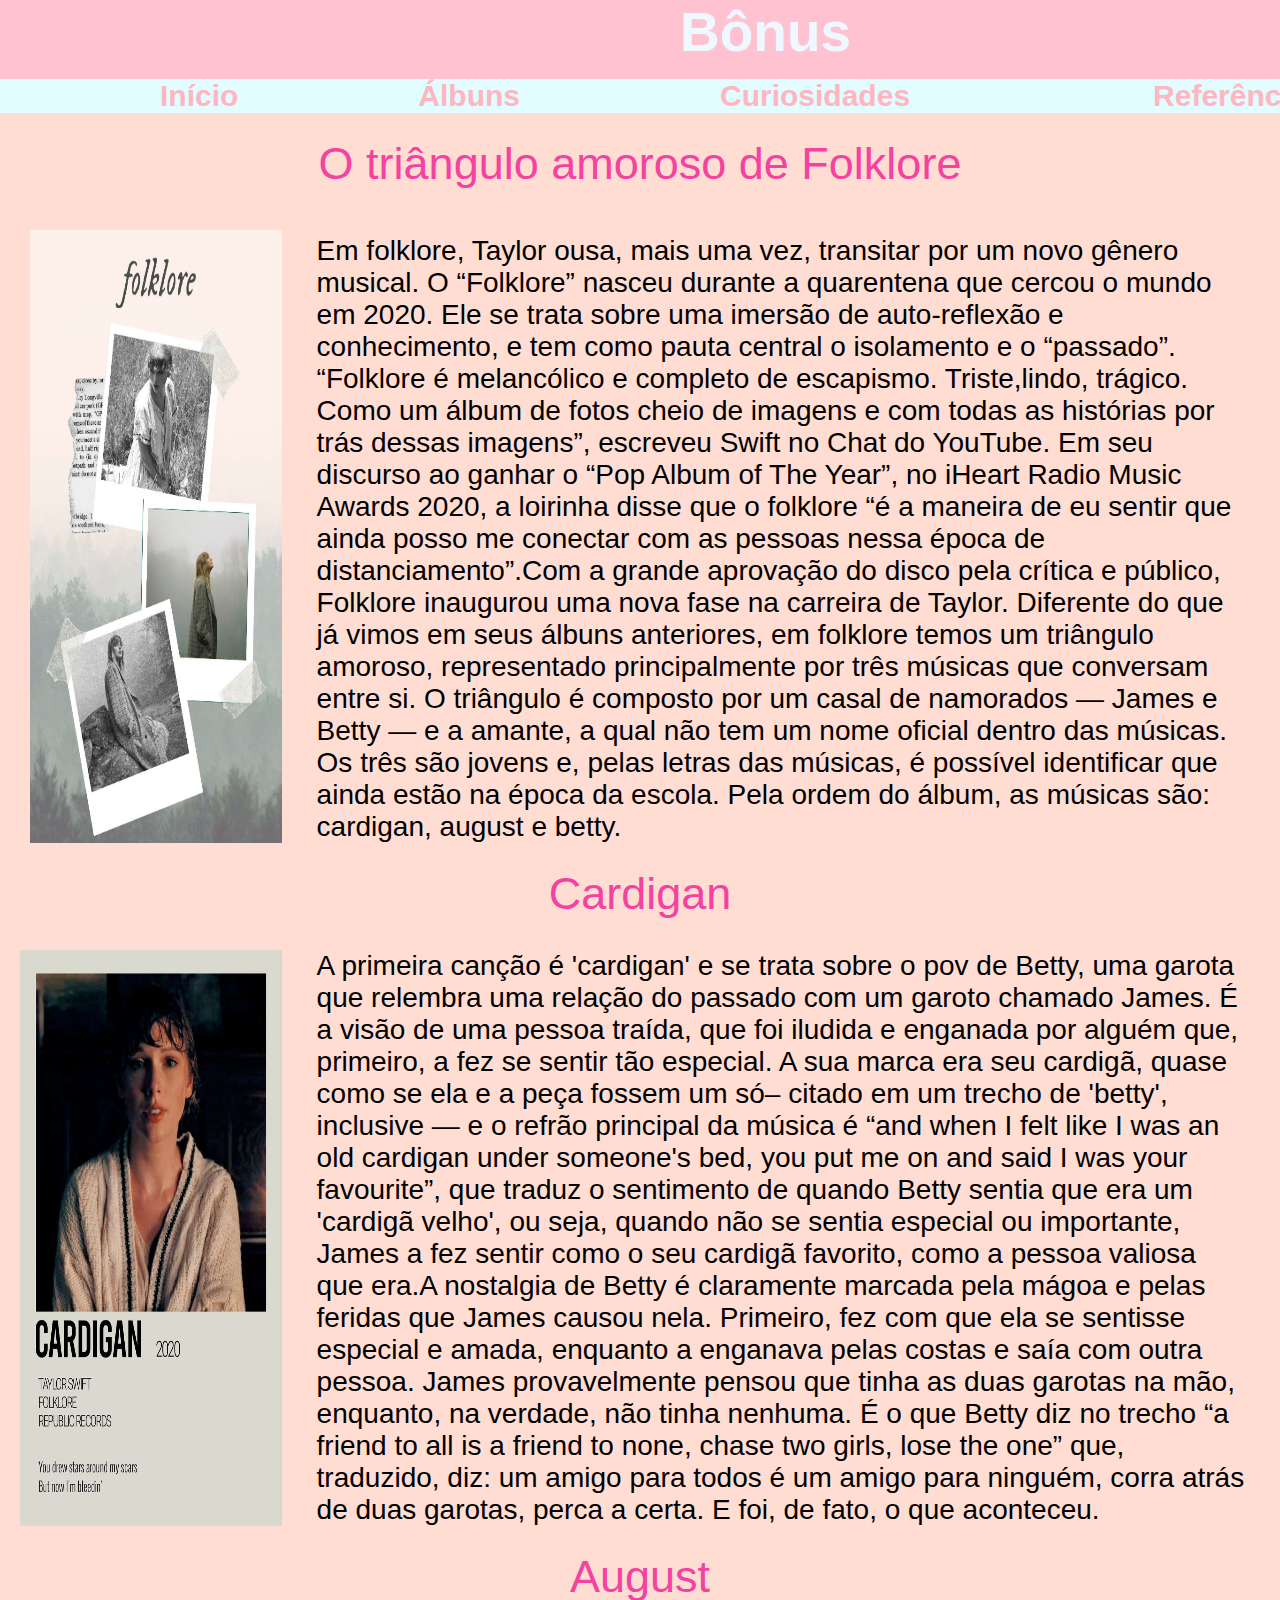
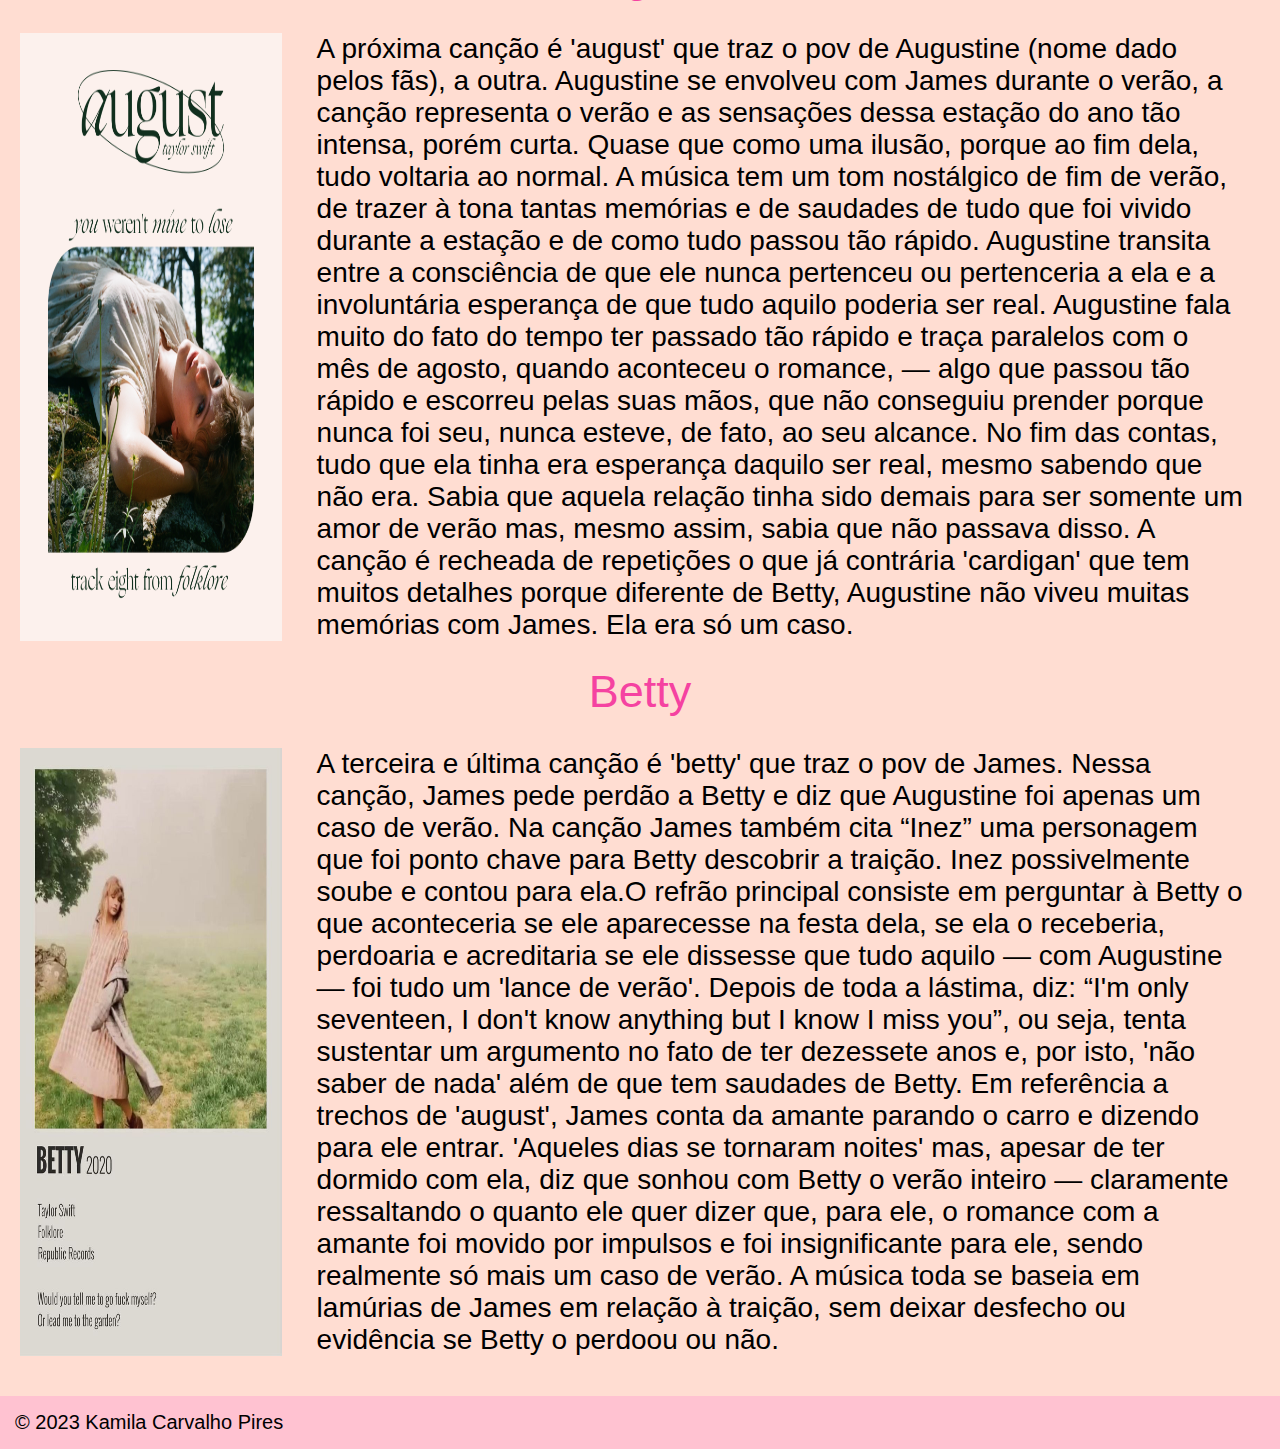
==== Bônus.html @ 78995ec6 "first commit" ====
<!DOCTYPE html>
<html>

<head>
    <meta charset="UTF-8">
    <meta http-equiv="X-UA-Compatible" content="IE=edge">
    <meta name="viewport" content="width=device-width, initial-scale=1.0">
    <title> Swift's World </title>
    <link rel="stylesheet" href="Bônus.css">
</head>

<body>
    <div class="cabecalho">
        <ul class="list">
            <!--Título da página -->
            <h1> Bônus </h1>
            <h3> <!--Abas para outras páginas-->
                <li><a href="index.html" class="item1">Início</a></li>
                <li><a href="Álbuns.html" class="item2">Álbuns</a></li>
                <li><a href="Curiosidades.html" class="item3">Curiosidades </a></li>
                <li><a href="Referências.html" class="item4">Referências</a></li>
            </h3>
        </ul>
    </div>
    <!--Título -->
    <p align="center">O triângulo amoroso de Folklore</p>
    <div class="conteúdo">
        <!--Imagem inicial-->
        <img src="imagens/álbum folklore.jpg">
        <!--História-->
        <p class="texto"> Em folklore, Taylor ousa, mais uma vez, transitar por um novo gênero musical. O “Folklore”
            nasceu durante a quarentena que cercou o mundo em 2020. Ele se trata sobre uma imersão de auto-reflexão e
            conhecimento, e tem como pauta central o isolamento e o “passado”. “Folklore é melancólico e completo de
            escapismo. Triste,lindo, trágico. Como um álbum de fotos cheio de imagens e com todas as histórias por trás
            dessas imagens”, escreveu Swift no Chat do YouTube. Em seu discurso ao ganhar o “Pop Album of The Year”, no
            iHeart Radio Music Awards 2020, a loirinha disse que o folklore “é a maneira de eu sentir que ainda posso me
            conectar com as pessoas nessa época de distanciamento”.Com a grande aprovação do disco pela crítica e
            público, Folklore inaugurou uma nova fase na carreira de Taylor. Diferente do que já vimos em seus álbuns
            anteriores, em folklore temos um triângulo amoroso, representado principalmente por três músicas que
            conversam entre si. O triângulo é composto por um casal de namorados — James e Betty — e a amante, a qual
            não tem um nome oficial dentro das músicas. Os três são jovens e, pelas letras das músicas, é possível
            identificar que ainda estão na época da escola. Pela ordem do álbum, as músicas são: cardigan, august e
            betty.</p>
    </div>
    <!--Links pras músicas-->
    <p align="center"> <a class="Título" href="https://youtu.be/K-a8s8OLBSE" target="_blank"> Cardigan</a> </p>
    <div class="músicas">
        <!--Imagens-->
        <img class="songs" src="imagens/cardigan.jpg">
        <!--Descrição das Músicas-->
        <p class="texto1"> A primeira canção é 'cardigan' e se trata sobre o pov de Betty, uma garota que
            relembra uma relação do passado com um garoto chamado James. É a visão de uma pessoa traída, que foi
            iludida e enganada por alguém que, primeiro, a fez se sentir tão especial. A sua marca era seu cardigã,
            quase como se ela e a peça fossem um só– citado em um trecho de 'betty', inclusive — e o refrão principal da
            música é “and when I felt like I was an old cardigan under someone's bed, you put me on and said I was your
            favourite”, que traduz o sentimento de quando Betty sentia que era um 'cardigã velho', ou seja, quando não
            se sentia especial ou importante, James a fez sentir como o seu cardigã favorito, como a pessoa valiosa que
            era.A nostalgia de Betty é claramente marcada pela mágoa e pelas feridas que James causou nela. Primeiro,
            fez com que ela se sentisse especial e amada, enquanto a enganava pelas costas e saía com outra pessoa.
            James provavelmente pensou que tinha as duas garotas na mão, enquanto, na verdade, não tinha nenhuma. É o
            que Betty diz no trecho “a friend to all is a friend to none, chase two girls, lose the one” que, traduzido,
            diz: um amigo para todos é um amigo para ninguém, corra atrás de duas garotas, perca a certa. E foi, de
            fato, o que aconteceu.</p>
    </div>
    <!--Links pras músicas-->
    <p align="center"> <a class="Título" href="https://youtu.be/nn_0zPAfyo8" target="_blank"> August</a> </p>
    <div class="músicas">
        <!--Imagens-->
        <img class="songs" src="imagens/august.png">
        <!--Descrição das Músicas-->
        <p class="texto1">A próxima canção é 'august' que traz o pov de Augustine (nome dado pelos fãs), a outra.
            Augustine se envolveu com James durante o verão, a canção representa o verão e as sensações dessa estação do
            ano tão intensa, porém curta. Quase que como uma ilusão, porque ao fim dela, tudo voltaria ao normal. A
            música tem um tom nostálgico de fim de verão, de trazer à tona tantas memórias e de saudades de tudo que foi
            vivido durante a estação e de como tudo passou tão rápido. Augustine transita entre a consciência de que ele
            nunca pertenceu ou pertenceria a ela e a involuntária esperança de que tudo aquilo poderia ser real.
            Augustine fala muito do fato do tempo ter passado tão rápido e traça paralelos com o mês de agosto, quando
            aconteceu o romance, — algo que passou tão rápido e escorreu pelas suas mãos, que não conseguiu prender
            porque nunca foi seu, nunca esteve, de fato, ao seu alcance. No fim das contas, tudo que ela tinha era
            esperança daquilo ser real, mesmo sabendo que não era. Sabia que aquela relação tinha sido demais para ser
            somente um amor de verão mas, mesmo assim, sabia que não passava disso. A canção é recheada
            de repetições o que já contrária 'cardigan' que tem muitos detalhes porque diferente de Betty, Augustine não
            viveu muitas memórias com James. Ela era só um caso.</p>
    </div>
    <!--Links pras músicas-->
    <p align="center"> <a class="Título" href="https://youtu.be/6TAPqXkZW_I" target="_blank"> Betty</a> </p>
    <div class="músicas">
        <!--Imagens-->
        <img class="songs" src="imagens/betty.jpg">
        <!--Descrição das Músicas-->
        <p class="texto1"> A terceira e última canção é 'betty' que traz o pov de James. Nessa canção, James pede perdão
            a Betty e diz que Augustine foi apenas um caso de verão. Na canção James também cita “Inez” uma
            personagem que foi ponto chave para Betty descobrir a traição. Inez possivelmente soube e contou para ela.O
            refrão principal consiste em perguntar à Betty o que aconteceria se ele aparecesse na festa dela, se ela o
            receberia, perdoaria e acreditaria se ele dissesse que tudo aquilo — com Augustine — foi tudo um 'lance de
            verão'. Depois de toda a lástima, diz: “I'm only seventeen, I don't know anything but I know I miss you”, ou
            seja, tenta sustentar um argumento no fato de ter dezessete anos e, por isto, 'não saber de nada' além de
            que tem saudades de Betty.
            Em referência a trechos de 'august', James conta da amante parando o carro e dizendo para ele entrar.
            'Aqueles dias se tornaram noites' mas, apesar de ter dormido com ela, diz que sonhou com Betty o verão
            inteiro — claramente ressaltando o quanto ele quer dizer que, para ele, o romance com a amante foi movido
            por impulsos e foi insignificante para ele, sendo realmente só mais um caso de verão.
            A música toda se baseia em lamúrias de James em relação à traição, sem deixar desfecho ou evidência se Betty
            o perdoou ou não.
        </p>
    </div>
    <!--Marca d'água-->
    <footer> &copy; 2023 Kamila Carvalho Pires </footer>

</body>

</html>
---- Bônus.css ----
*{
    padding: 0 ;
    margin: 0  ;
    box-sizing: border-box;
    font-family: 'Gill Sans', 'Gill Sans MT', Calibri, 'Trebuchet MS', sans-serif;
}

body{
    background-color: #ffddd2;
}

a{
    text-decoration: none;
    color: lightpink;
    font-size: 30px;
}

.cabecalho{
    width: 100%;
    text-decoration: none;
    display: flex;
    background-color:#ffc2d1;
}

li{
    list-style: none;
    background-color:#e2fdff;
}

h1{
    width: 100%;
    color: rgb(239, 248, 255);
    padding-left: 680px;
    font-size: 55px; 
}

h3{
    display: flex;
    padding-top: 15px;
    width: 100%;
}

.item1{
    padding-left: 160px;
}

.item1:hover{
    color: #f08080;
}

.item2{
    padding-left: 180px;

}

.item2:hover{
    color: #f08080;
}

.item3{
    padding-left: 200px;

}

.item3:hover{
    color: #f08080;
}

.item4{
    padding-left: 243px;
    padding-right: 220px;
}

.item4:hover{
    color: #f08080;
}

footer{
    background-color:#ffc2d1;
    font-size: 20px;
    padding: 15px;
    margin-top: 40px;
}
p{
    padding-top: 25px;
    font-size: 45px;
    color:rgb(245, 66, 161) ;
}

img{
    padding-top: 30px;
    padding-left: 30px;
    width: 22%;
}

.texto{
    font-size:28px ;
    color: black;
    padding-left: 35px;
    padding-right:35px;
    padding-top: 35px;
}

.conteúdo{
    display: flex;
    padding-top: 10px;
}

.Título{
    font-size: 45px;
    color:rgb(245, 66, 161) ;
}

.Título:hover{
    color: #c9184a
}


.songs{
    width: 22%;
    padding-left: 20px;
}

.músicas{
    display: flex;
}

.texto1{
    font-size:28px ;
    color: black;
    padding-left: 35px;
    padding-right:35px;
    padding-top: 30px;
}
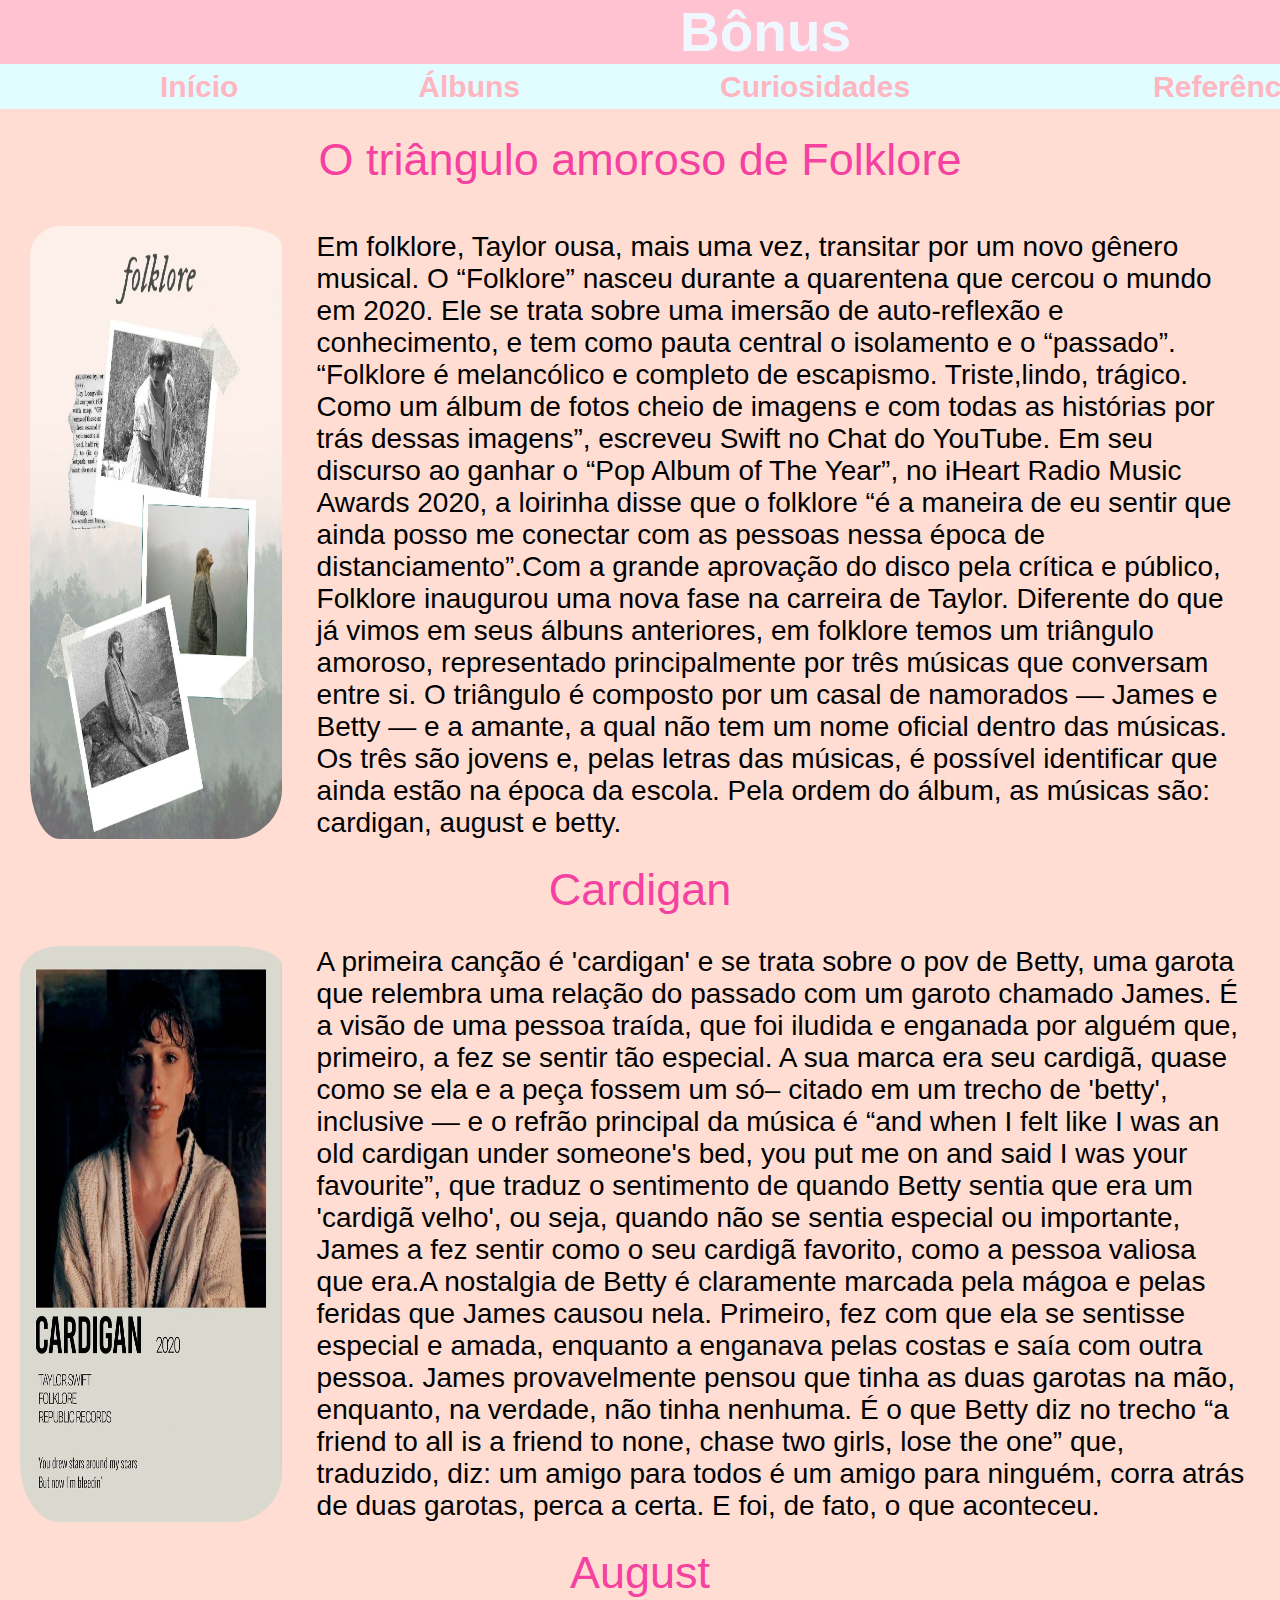
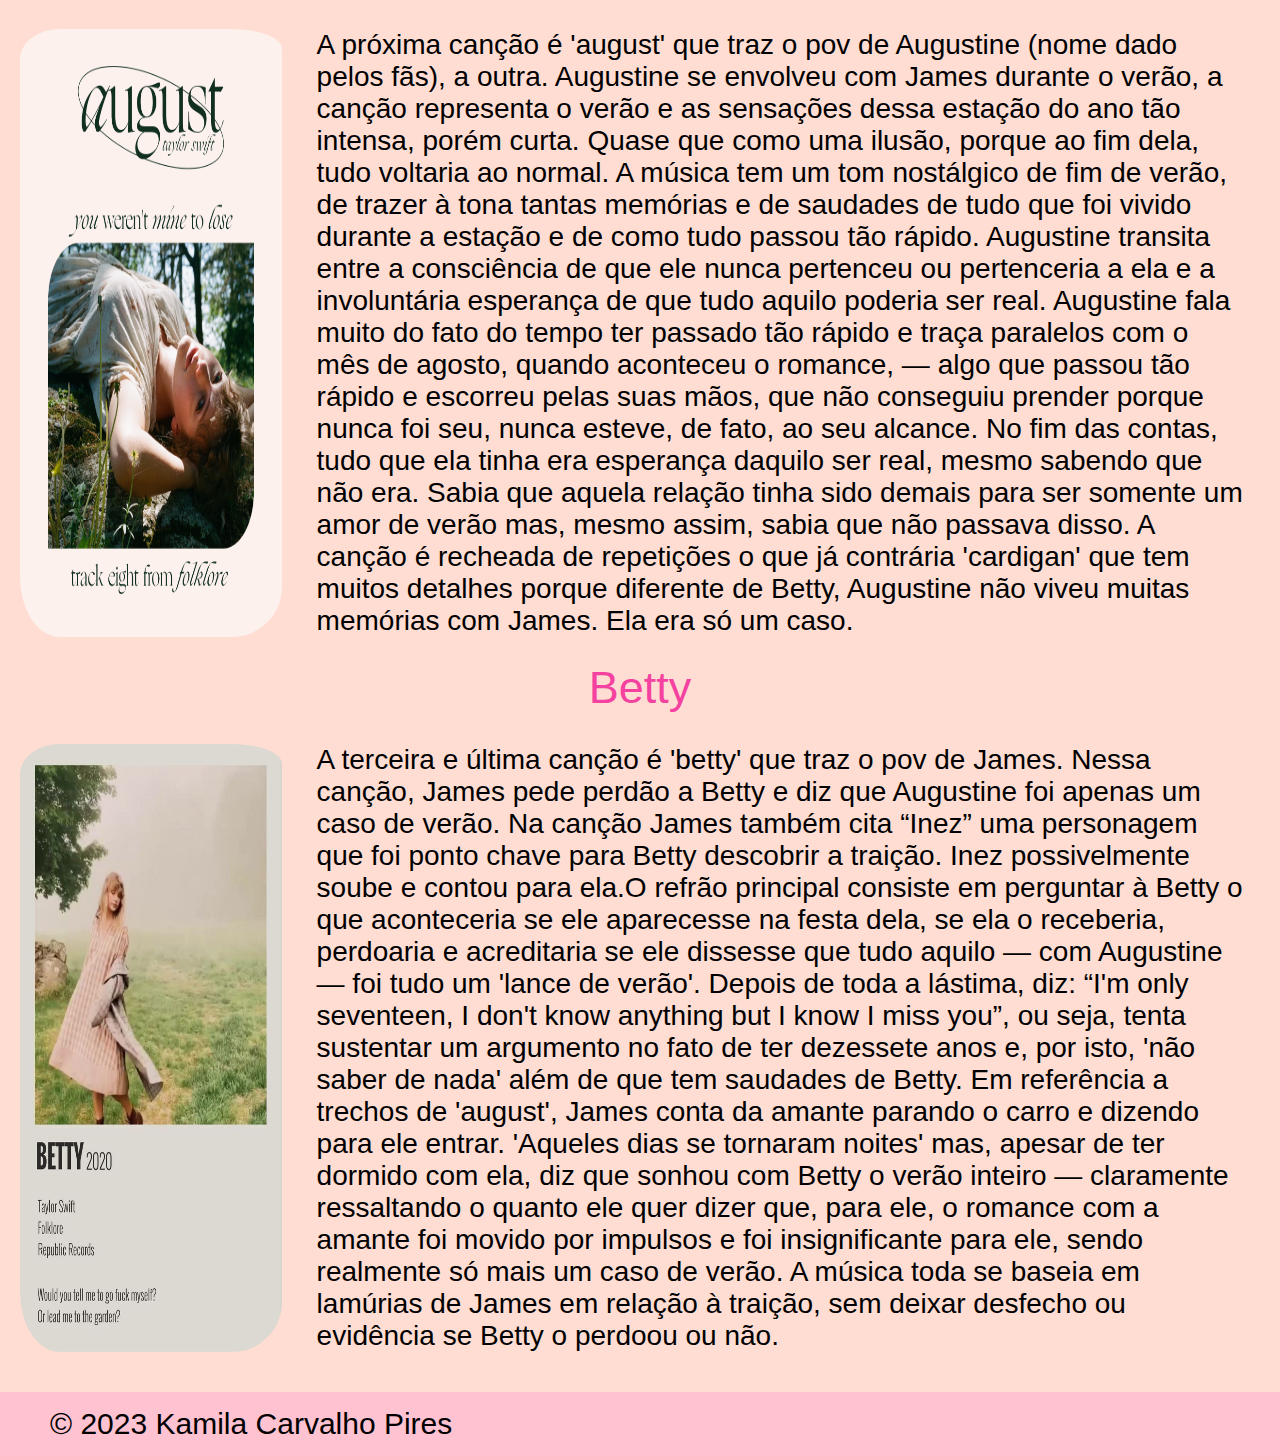
==== commit 088dc2be: "." ====
--- a/Bônus.html
+++ b/Bônus.html
@@ -6,6 +6,7 @@
     <meta http-equiv="X-UA-Compatible" content="IE=edge">
     <meta name="viewport" content="width=device-width, initial-scale=1.0">
     <title> Swift's World </title>
+    <link rel="stylesheet" href="https://cdnjs.cloudflare.com/ajax/libs/animate.css/4.1.1/animate.min.css"/>
     <link rel="stylesheet" href="Bônus.css">
 </head>
 
@@ -13,8 +14,9 @@
     <div class="cabecalho">
         <ul class="list">
             <!--Título da página -->
-            <h1> Bônus </h1>
-            <h3> <!--Abas para outras páginas-->
+            <h1 class="animate__animated animate__bounceInLeft"> Bônus </h1>
+            <h3 class="animate__animated animate__bounceInLeft"> 
+                <!--Abas para outras páginas-->
                 <li><a href="index.html" class="item1">Início</a></li>
                 <li><a href="Álbuns.html" class="item2">Álbuns</a></li>
                 <li><a href="Curiosidades.html" class="item3">Curiosidades </a></li>
--- a/Bônus.css
+++ b/Bônus.css
@@ -19,12 +19,13 @@
     width: 100%;
     text-decoration: none;
     display: flex;
-    background-color:#ffc2d1;
 }
 
 li{
     list-style: none;
     background-color:#e2fdff;
+    height: 45px;
+    padding-top: 6px;
 }
 
 h1{
@@ -32,11 +33,11 @@
     color: rgb(239, 248, 255);
     padding-left: 680px;
     font-size: 55px; 
+    background-color: #ffc2d1;
 }
 
 h3{
     display: flex;
-    padding-top: 15px;
     width: 100%;
 }
 
@@ -77,9 +78,10 @@
 
 footer{
     background-color:#ffc2d1;
-    font-size: 20px;
+    font-size: 30px;
     padding: 15px;
     margin-top: 40px;
+    padding-left: 50px;
 }
 p{
     padding-top: 25px;
@@ -91,6 +93,7 @@
     padding-top: 30px;
     padding-left: 30px;
     width: 22%;
+    border-radius: 60px 50px 50px 60px;
 }
 
 .texto{
@@ -132,3 +135,138 @@
     padding-right:35px;
     padding-top: 30px;
 }
+
+@media screen and (max-width: 720px) {
+    
+    body {
+        background-color: #ffddd2;
+    }
+    
+    a {
+        text-decoration: none;
+        color: lightpink;
+        font-size: 30px;
+    }
+    
+    .cabecalho {
+        width: 100%;
+        text-decoration: none;
+        display: flex;
+    }
+    
+    li {
+        list-style: none;
+        background-color: #e2fdff;
+        padding-right: 18px;
+    }
+    
+    h1 {
+        width: 100%;
+        color: rgb(239, 248, 255);
+        padding-left: 680px;
+        font-size: 150px;
+        background-color: #ffc2d1;
+    }
+    
+    h3 {
+        display: flex;
+        margin-top: 0px;
+        width: 100%;
+        font-size: 80px;
+    }
+    
+    .item1 {
+        padding-left: 240px;
+        font-size: 50px;
+    }
+    
+    .item1:hover {
+        color: #f08080;
+    }
+    
+    .item2 {
+        padding-left: 182px;
+        font-size: 50px;
+    }
+    
+    .item2:hover {
+        color: #f08080;
+    }
+    
+    .item3 {
+        padding-left: 200px;
+        font-size: 50px;
+    }
+    
+    .item3:hover {
+        color: #f08080;
+    }
+    
+    .item4 {
+        padding-left: 230px;
+        padding-right: 234px;
+        font-size: 50px;
+    }
+    
+    .item4:hover {
+        color: #f08080;
+    }
+    
+    
+    footer {
+        background-color: #ffc2d1;
+        font-size: 50px;
+        padding: 15px;
+        margin-top: 40px;
+        width:2020px;
+        padding-left: 100px;
+    }
+    
+    p {
+        padding-top: 90px;
+        font-size: 70px;
+        color: rgb(245, 66, 161);
+        width: 2000px;
+        padding-left: 100px;
+    }
+    
+    img {
+        padding-left: 80px;
+        margin-top: 200px;
+        border-radius: 60px 50px 50px 60px;
+    }
+
+    .texto{
+        font-size:40px ;
+        color: black;
+        padding-left: 100px;
+        margin-right:60px;
+        padding-top: 110px;
+    }
+    .conteúdo{
+        width: 2000px;
+    }
+
+    .Título{
+        font-size: 70px;
+        color:rgb(245, 66, 161) ;
+    }
+    
+    .songs{
+        width: 600px;
+        height: 600px;
+        padding-left: 80px;
+        padding-top: 100px;
+    }
+
+    .texto1{
+        font-size:40px ;
+        color: black;
+        padding-left: 100px;
+        padding-top: 100px;
+    }
+
+    .músicas {
+    width: 1800px;
+    }
+}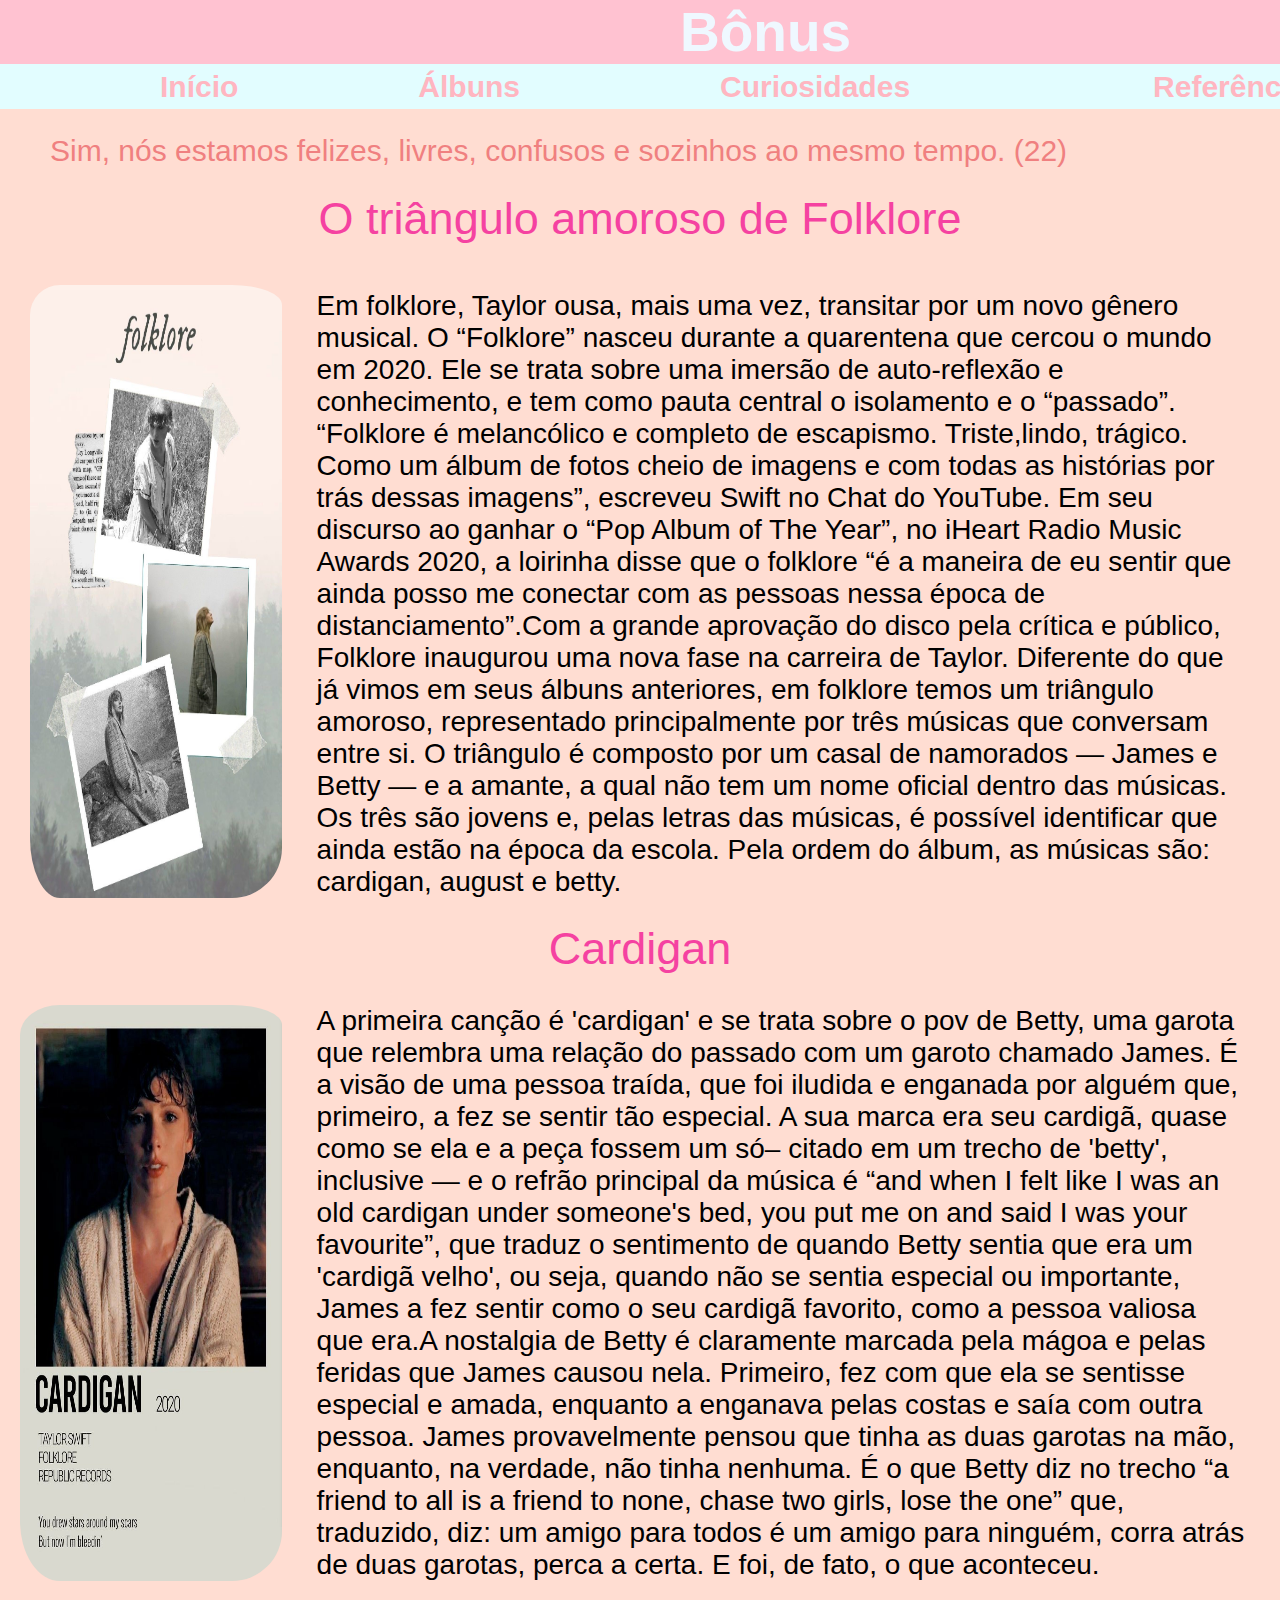
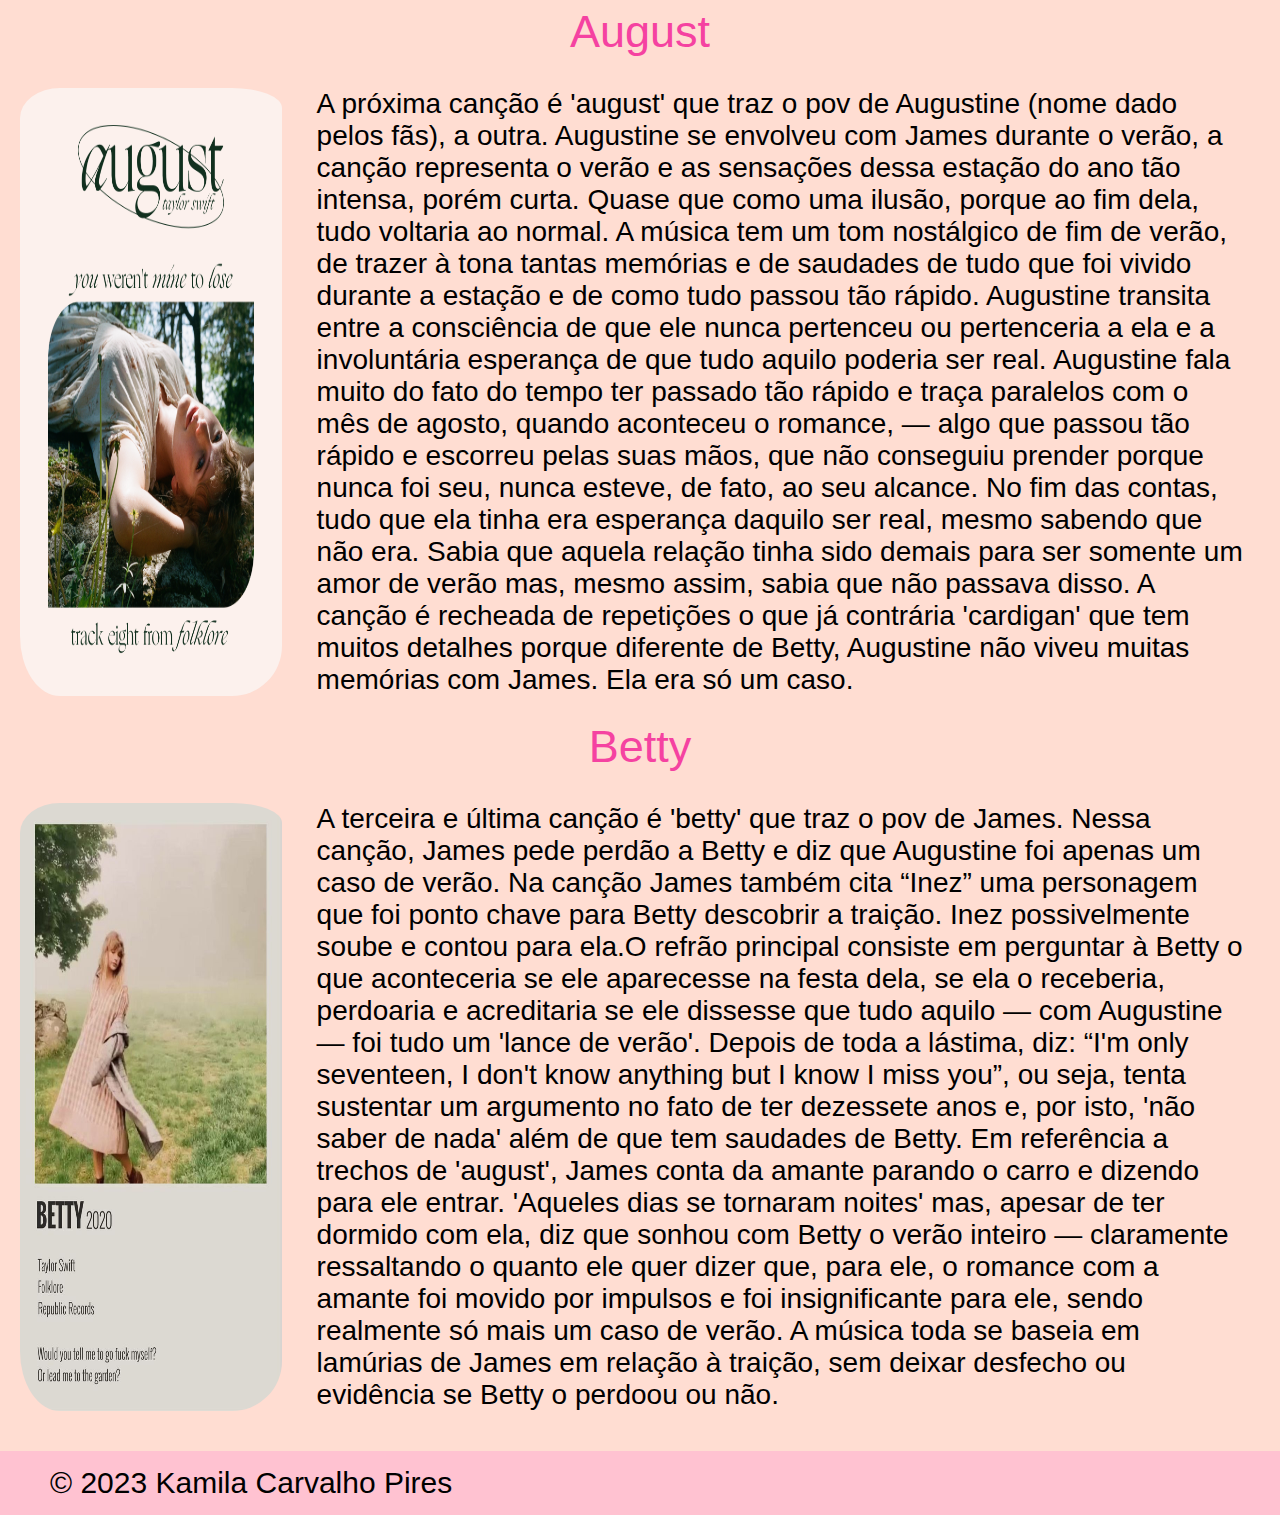
==== commit d8f895df: "." ====
--- a/Bônus.html
+++ b/Bônus.html
@@ -8,6 +8,7 @@
     <title> Swift's World </title>
     <link rel="stylesheet" href="https://cdnjs.cloudflare.com/ajax/libs/animate.css/4.1.1/animate.min.css"/>
     <link rel="stylesheet" href="Bônus.css">
+    <script src="arquivo.js"></script>
 </head>
 
 <body>
@@ -24,6 +25,7 @@
             </h3>
         </ul>
     </div>
+    <p  id="citacoes_da_Taylor" class="citacao"></p>
     <!--Título -->
     <p align="center">O triângulo amoroso de Folklore</p>
     <div class="conteúdo">
--- a/Bônus.css
+++ b/Bônus.css
@@ -136,6 +136,12 @@
     padding-top: 30px;
 }
 
+.citacao{
+    font-size: 30px;
+    color: #f08080;
+    padding-left: 50px;
+}
+
 @media screen and (max-width: 720px) {
     
     body {
@@ -158,6 +164,7 @@
         list-style: none;
         background-color: #e2fdff;
         padding-right: 18px;
+        height: 100px;
     }
     
     h1 {
@@ -269,4 +276,11 @@
     .músicas {
     width: 1800px;
     }
+
+    .citacao{
+        font-size: 50px;
+        color: #f08080;
+        padding-left: 50px;
+        padding-top: 70px;
+    }
 }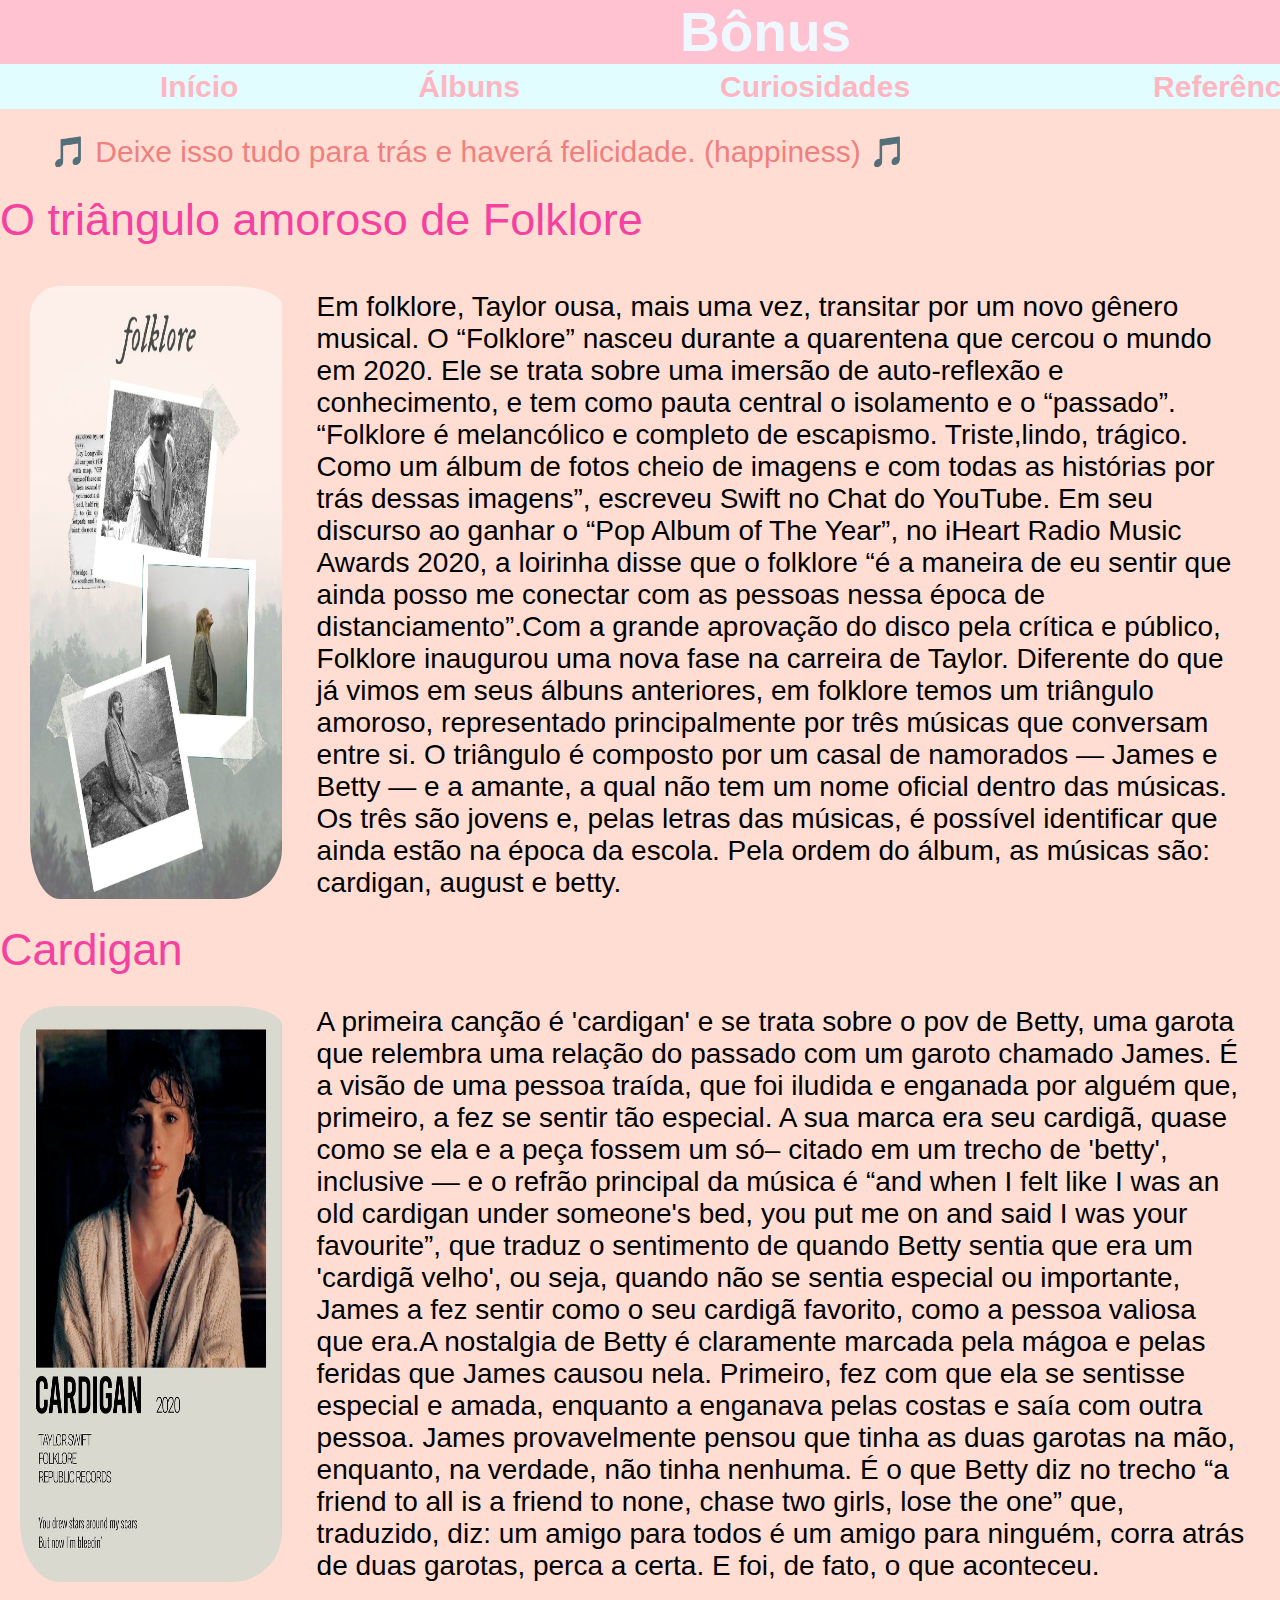
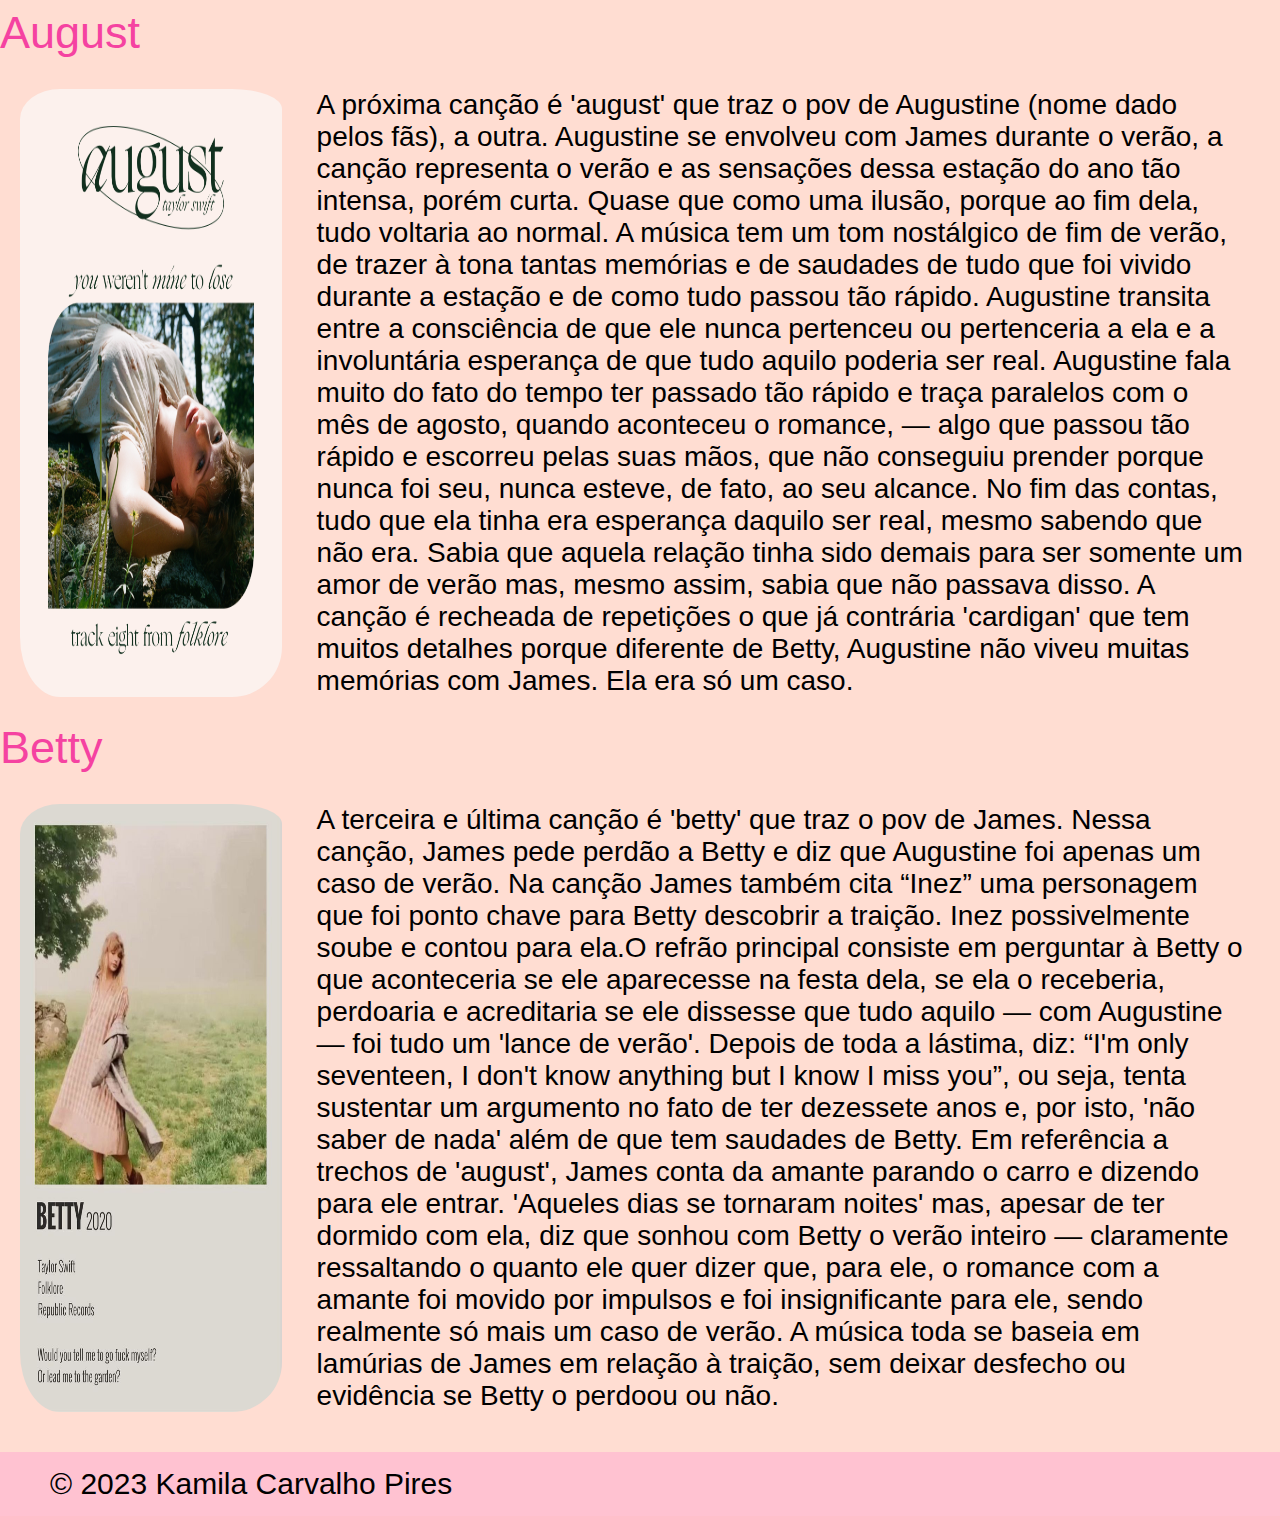
==== commit 814e9585: "." ====
--- a/Bônus.html
+++ b/Bônus.html
@@ -27,7 +27,7 @@
     </div>
     <p  id="citacoes_da_Taylor" class="citacao"></p>
     <!--Título -->
-    <p align="center">O triângulo amoroso de Folklore</p>
+    <p>O triângulo amoroso de Folklore</p>
     <div class="conteúdo">
         <!--Imagem inicial-->
         <img src="imagens/álbum folklore.jpg">
@@ -47,7 +47,7 @@
             betty.</p>
     </div>
     <!--Links pras músicas-->
-    <p align="center"> <a class="Título" href="https://youtu.be/K-a8s8OLBSE" target="_blank"> Cardigan</a> </p>
+    <p> <a class="Título" href="https://youtu.be/K-a8s8OLBSE" target="_blank"> Cardigan</a> </p>
     <div class="músicas">
         <!--Imagens-->
         <img class="songs" src="imagens/cardigan.jpg">
@@ -67,7 +67,7 @@
             fato, o que aconteceu.</p>
     </div>
     <!--Links pras músicas-->
-    <p align="center"> <a class="Título" href="https://youtu.be/nn_0zPAfyo8" target="_blank"> August</a> </p>
+    <p> <a class="Título" href="https://youtu.be/nn_0zPAfyo8" target="_blank"> August</a> </p>
     <div class="músicas">
         <!--Imagens-->
         <img class="songs" src="imagens/august.png">
@@ -87,7 +87,7 @@
             viveu muitas memórias com James. Ela era só um caso.</p>
     </div>
     <!--Links pras músicas-->
-    <p align="center"> <a class="Título" href="https://youtu.be/6TAPqXkZW_I" target="_blank"> Betty</a> </p>
+    <p> <a class="Título" href="https://youtu.be/6TAPqXkZW_I" target="_blank"> Betty</a> </p>
     <div class="músicas">
         <!--Imagens-->
         <img class="songs" src="imagens/betty.jpg">
--- a/Bônus.css
+++ b/Bônus.css
@@ -163,28 +163,26 @@
     li {
         list-style: none;
         background-color: #e2fdff;
-        padding-right: 18px;
-        height: 100px;
+        height: 50px;
+        width: 121px;
     }
     
     h1 {
-        width: 100%;
+        padding-left: 150px;
         color: rgb(239, 248, 255);
-        padding-left: 680px;
-        font-size: 150px;
+        font-size: 60px;
         background-color: #ffc2d1;
+        width: 484px;
     }
     
     h3 {
         display: flex;
-        margin-top: 0px;
-        width: 100%;
-        font-size: 80px;
+        font-size: 30px;
     }
     
     .item1 {
-        padding-left: 240px;
-        font-size: 50px;
+        font-size: 20px;
+        padding-left: 5px;
     }
     
     .item1:hover {
@@ -192,8 +190,8 @@
     }
     
     .item2 {
-        padding-left: 182px;
-        font-size: 50px;
+        font-size: 20px;
+        padding-left: 5px;
     }
     
     .item2:hover {
@@ -201,8 +199,8 @@
     }
     
     .item3 {
-        padding-left: 200px;
-        font-size: 50px;
+        font-size: 20px;
+        padding-left: 0px;
     }
     
     .item3:hover {
@@ -210,77 +208,81 @@
     }
     
     .item4 {
-        padding-left: 230px;
-        padding-right: 234px;
-        font-size: 50px;
+        font-size: 20px;
+        padding-left: 8px;
     }
     
     .item4:hover {
         color: #f08080;
     }
-    
     
     footer {
         background-color: #ffc2d1;
-        font-size: 50px;
+        font-size: 30px;
         padding: 15px;
-        margin-top: 40px;
-        width:2020px;
-        padding-left: 100px;
+        margin-top: 100px;
+        width:490px;
+        padding-left: 50px;
     }
     
     p {
         padding-top: 90px;
-        font-size: 70px;
+        font-size: 33px;
         color: rgb(245, 66, 161);
         width: 2000px;
-        padding-left: 100px;
+        padding-left: 15px;
     }
     
     img {
+        padding-left:150px;
+        border-radius: 60px 50px 50px 60px;
+        width: 350px;
+    }
+
+    .texto{
+        font-size:30px ;
+        color: black;
+        padding-left: 50px;
+        padding-top: 50px;
+        width: 450px;
+    }
+    .conteúdo{
+        display: flex;
+        flex-direction: column;
+    }
+
+    
+    .songs{
+        width: 400px;
+        height: 500px;
+        padding-top: 50px;
         padding-left: 80px;
-        margin-top: 200px;
-        border-radius: 60px 50px 50px 60px;
-    }
-
-    .texto{
-        font-size:40px ;
+    }
+
+    .texto1{
+        font-size:30px ;
         color: black;
-        padding-left: 100px;
-        margin-right:60px;
-        padding-top: 110px;
-    }
-    .conteúdo{
-        width: 2000px;
+        padding-left: 50px;
+        padding-top: 100px;
+        width: 500px;
+    }
+
+    .músicas {
+        display: flex;
+        flex-direction: column;
+    }
+
+    .citacao{
+        font-size: 25px;
+        color: #f08080;
+        padding-top: 50px;
+        width: 100%;
+        padding-left: 15px;
     }
 
     .Título{
-        font-size: 70px;
+        font-size: 40px;
         color:rgb(245, 66, 161) ;
-    }
-    
-    .songs{
-        width: 600px;
-        height: 600px;
-        padding-left: 80px;
-        padding-top: 100px;
-    }
-
-    .texto1{
-        font-size:40px ;
-        color: black;
-        padding-left: 100px;
-        padding-top: 100px;
-    }
-
-    .músicas {
-    width: 1800px;
-    }
-
-    .citacao{
-        font-size: 50px;
-        color: #f08080;
-        padding-left: 50px;
-        padding-top: 70px;
+        padding-left: 140px;
     }
 }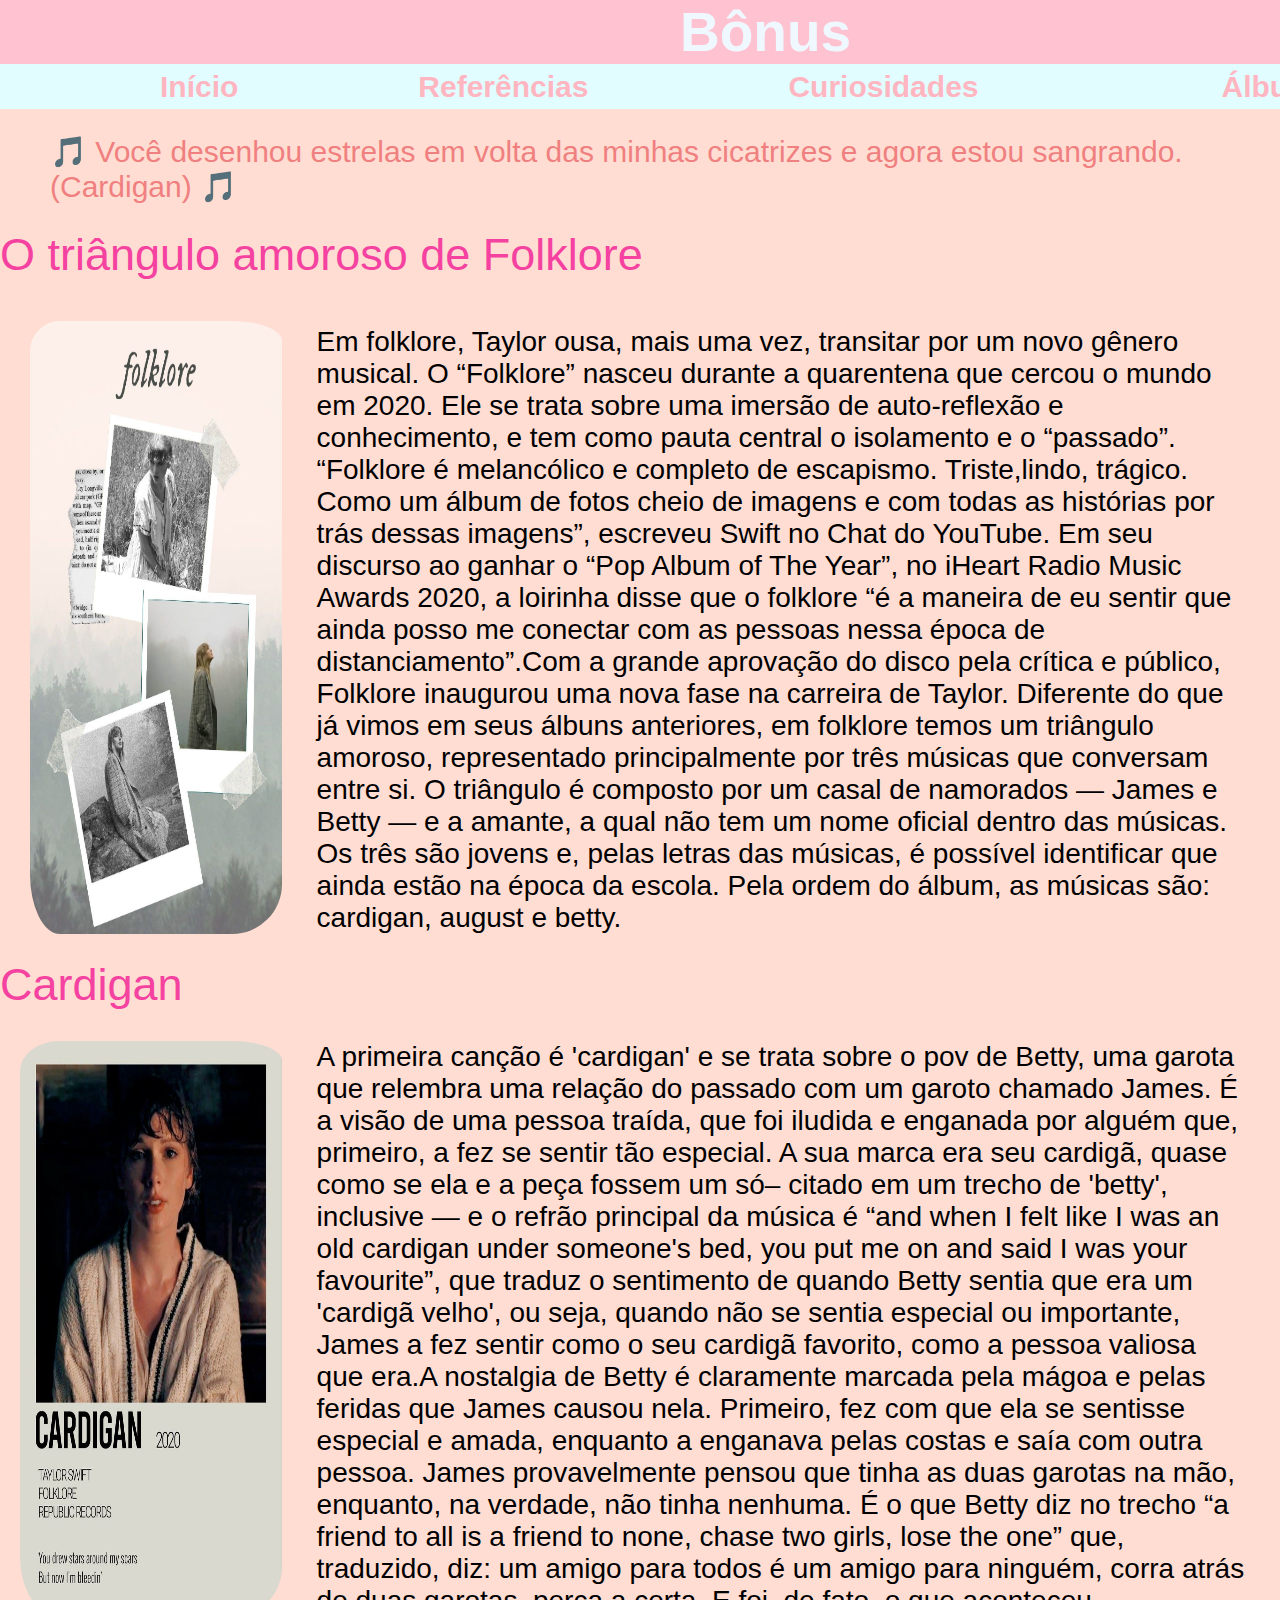
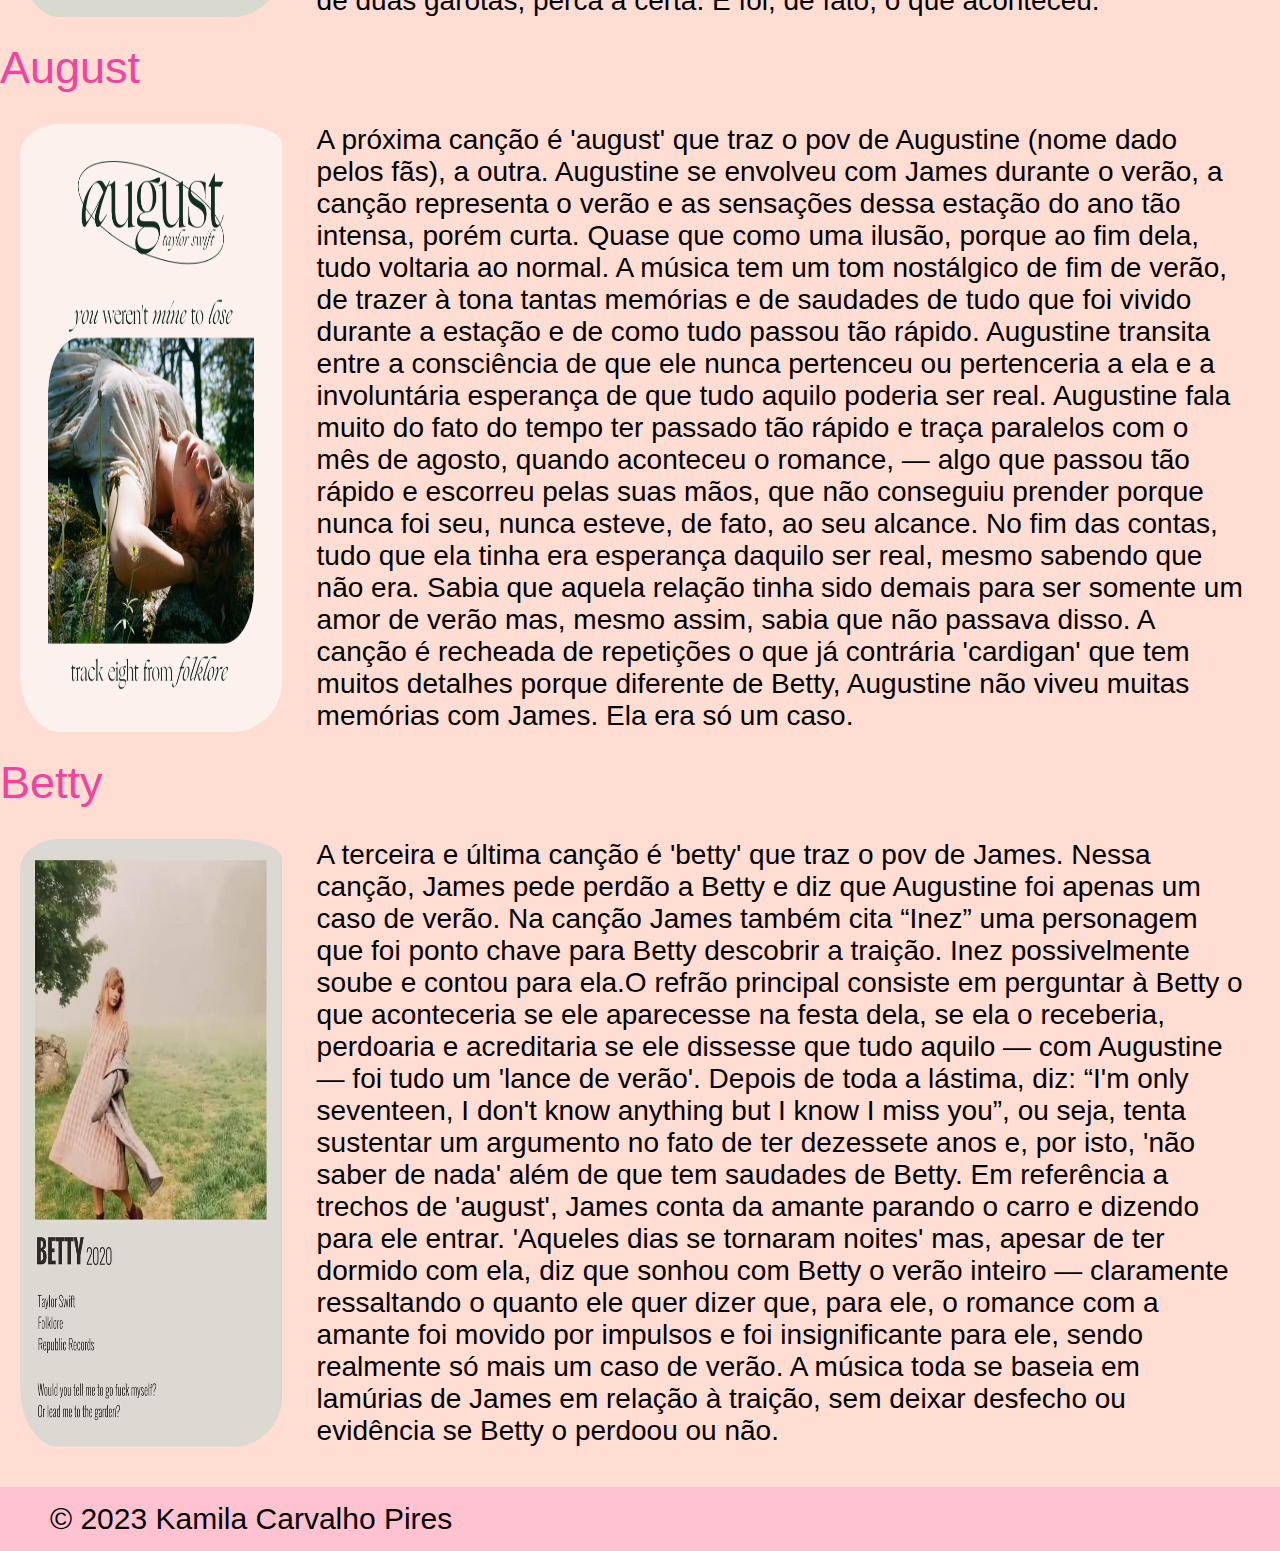
==== commit 8a70026e: "." ====
--- a/Bônus.html
+++ b/Bônus.html
@@ -19,9 +19,9 @@
             <h3 class="animate__animated animate__bounceInLeft"> 
                 <!--Abas para outras páginas-->
                 <li><a href="index.html" class="item1">Início</a></li>
-                <li><a href="Álbuns.html" class="item2">Álbuns</a></li>
+                <li><a href="Álbuns.html" class="item2">Referências</a></li>
                 <li><a href="Curiosidades.html" class="item3">Curiosidades </a></li>
-                <li><a href="Referências.html" class="item4">Referências</a></li>
+                <li><a href="Referências.html" class="item4">Álbuns</a></li>
             </h3>
         </ul>
     </div>
--- a/Bônus.css
+++ b/Bônus.css
@@ -164,7 +164,7 @@
         list-style: none;
         background-color: #e2fdff;
         height: 50px;
-        width: 121px;
+        width: 134px;
     }
     
     h1 {
@@ -172,7 +172,7 @@
         color: rgb(239, 248, 255);
         font-size: 60px;
         background-color: #ffc2d1;
-        width: 484px;
+        width: 535px;
     }
     
     h3 {
@@ -182,7 +182,7 @@
     
     .item1 {
         font-size: 20px;
-        padding-left: 5px;
+        padding-left: 15px;
     }
     
     .item1:hover {
@@ -191,7 +191,7 @@
     
     .item2 {
         font-size: 20px;
-        padding-left: 5px;
+        padding-left: 0px;
     }
     
     .item2:hover {
@@ -235,7 +235,7 @@
     
     img {
         padding-left:150px;
-        border-radius: 60px 50px 50px 60px;
+        border-radius: 160px 50px 30px 160px;
         width: 350px;
     }
 
@@ -257,6 +257,7 @@
         height: 500px;
         padding-top: 50px;
         padding-left: 80px;
+        border-radius: 110px 70px 30px 95px;
     }
 
     .texto1{
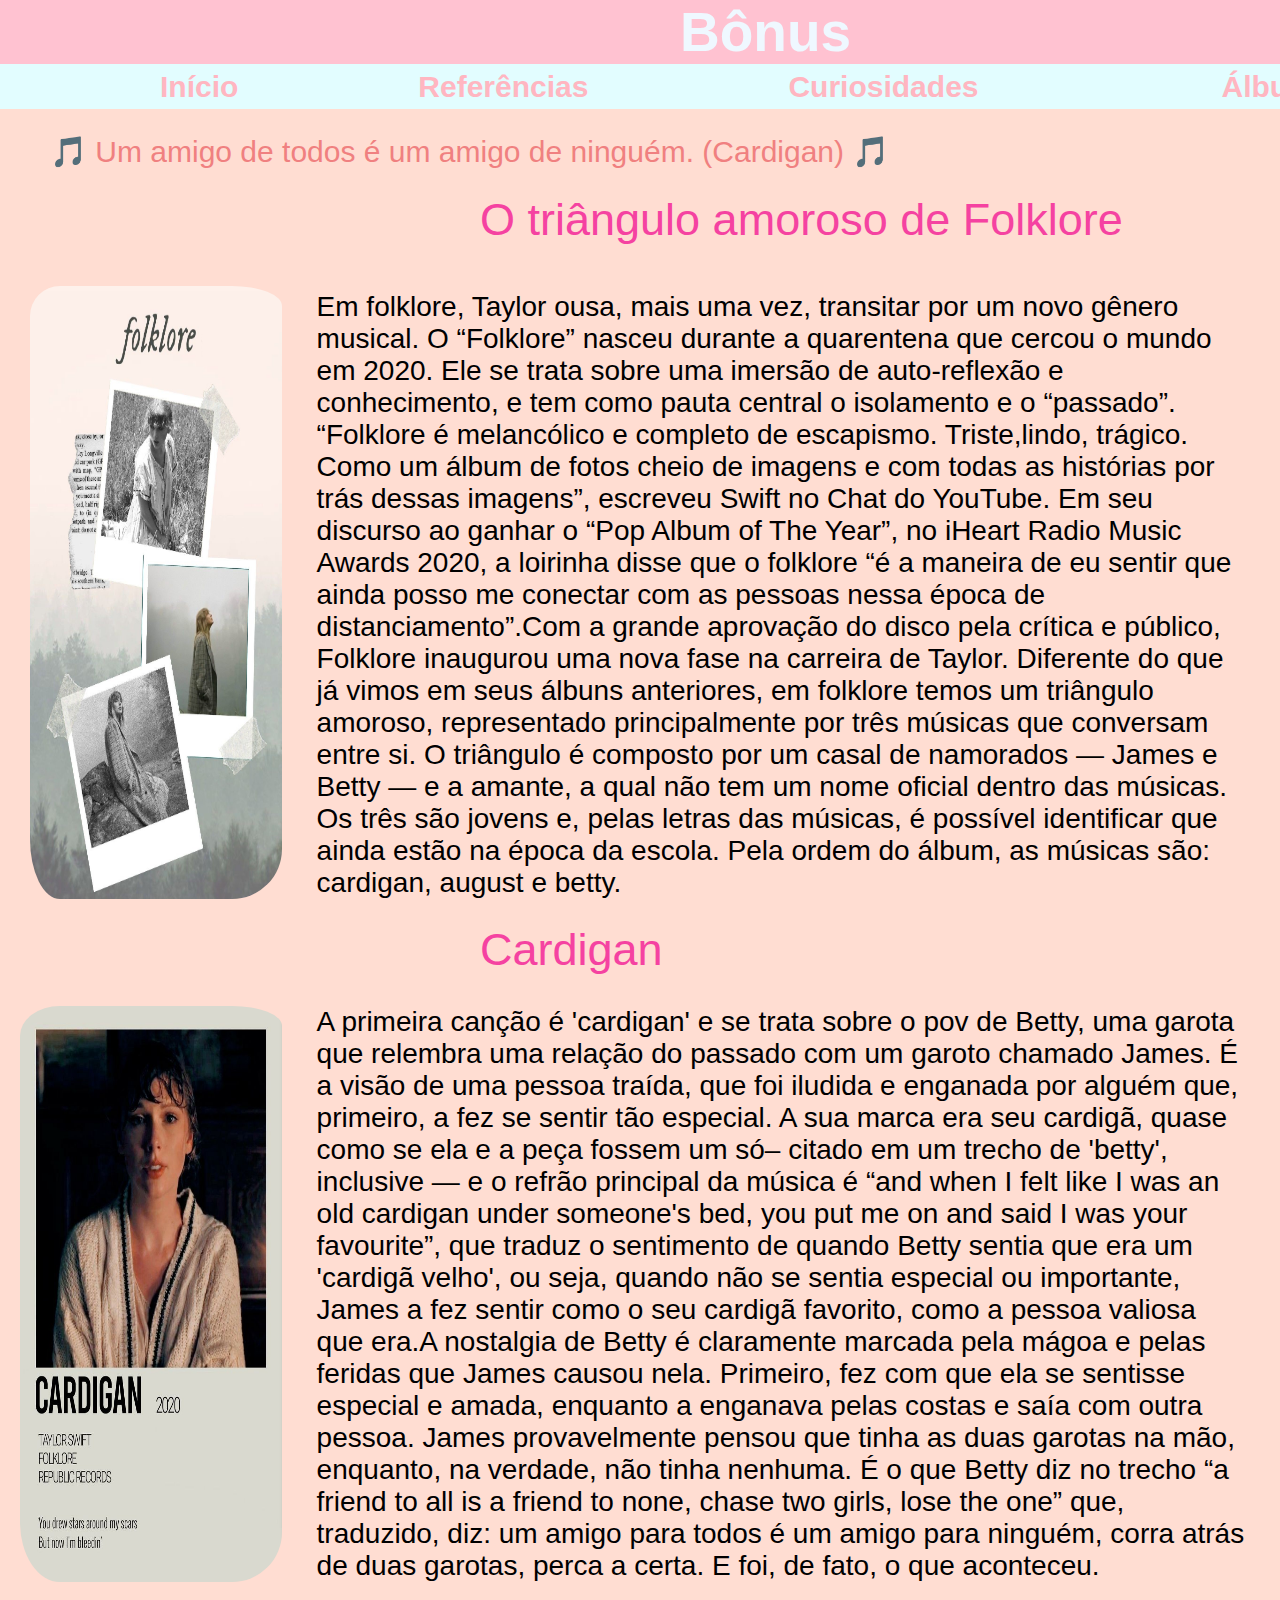
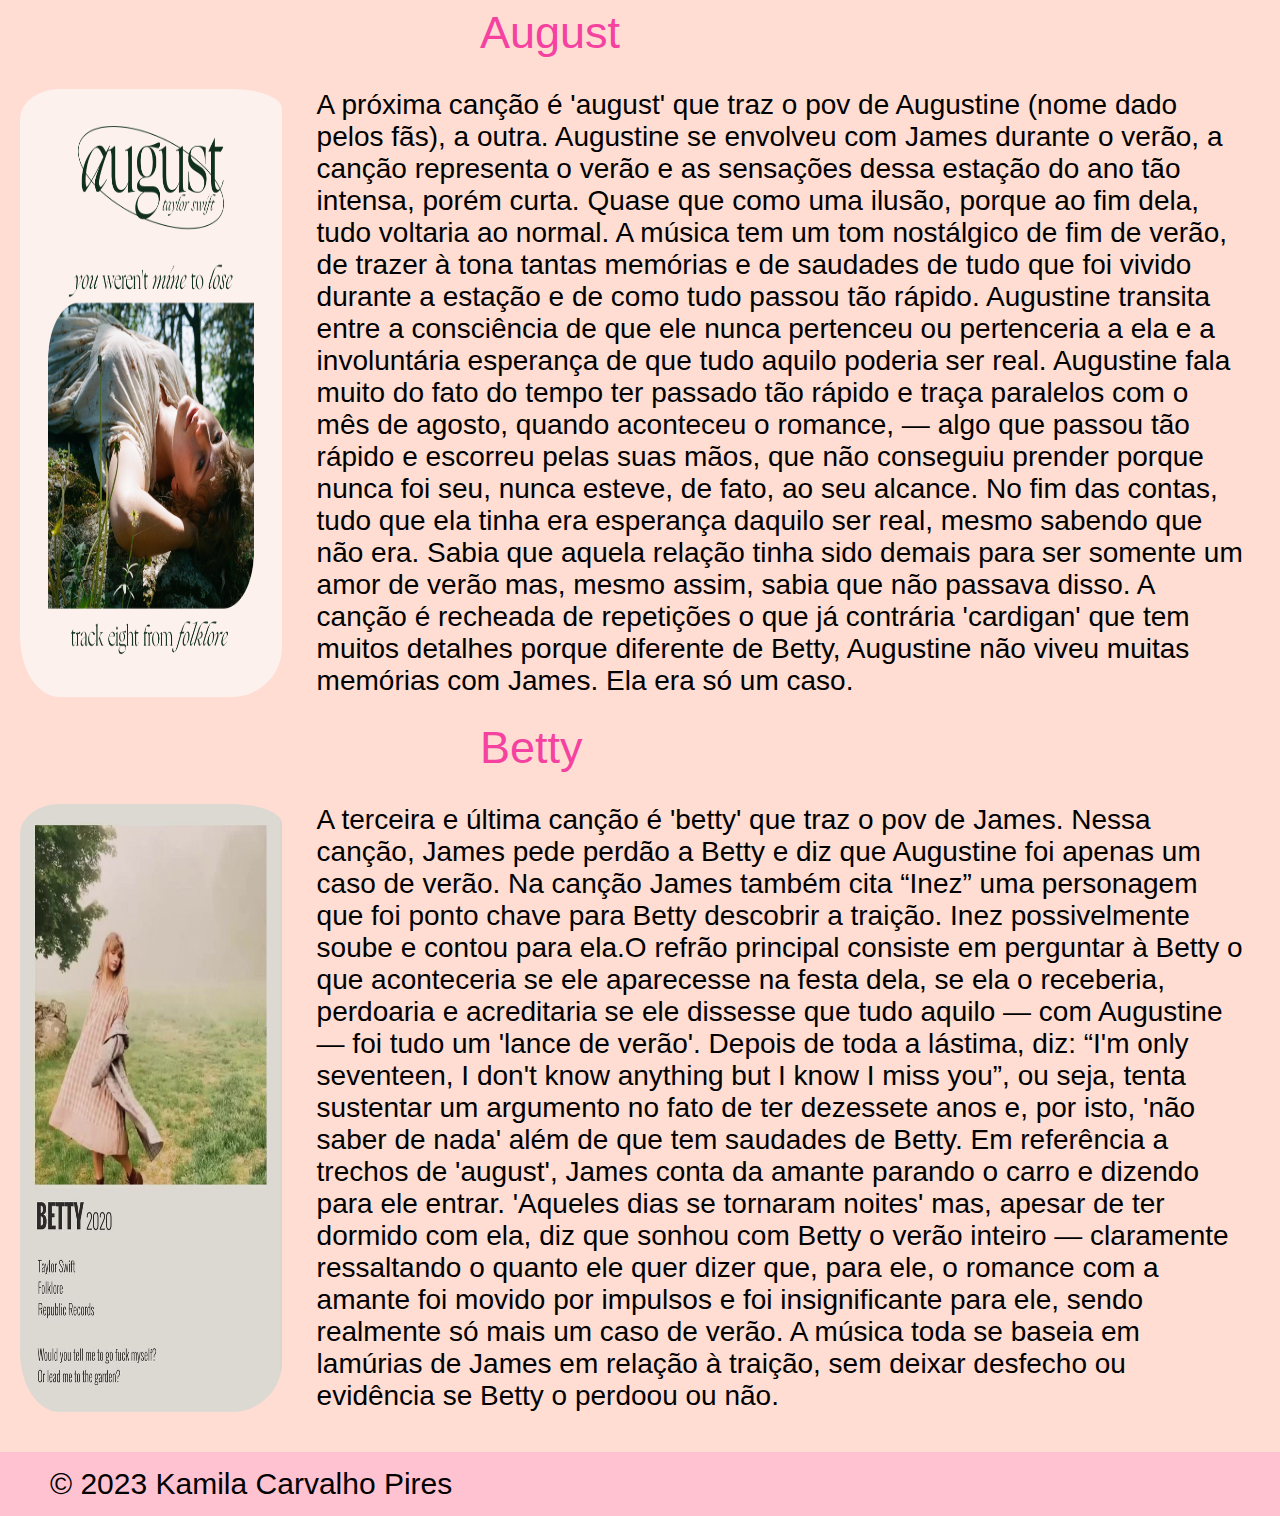
==== commit 5fd31c8a: "." ====
--- a/Bônus.html
+++ b/Bônus.html
@@ -19,9 +19,9 @@
             <h3 class="animate__animated animate__bounceInLeft"> 
                 <!--Abas para outras páginas-->
                 <li><a href="index.html" class="item1">Início</a></li>
-                <li><a href="Álbuns.html" class="item2">Referências</a></li>
+                <li><a href="Referências.html" class="item2">Referências</a></li>
                 <li><a href="Curiosidades.html" class="item3">Curiosidades </a></li>
-                <li><a href="Referências.html" class="item4">Álbuns</a></li>
+                <li><a href="Álbuns.html" class="item4">Álbuns</a></li>
             </h3>
         </ul>
     </div>
--- a/Bônus.css
+++ b/Bônus.css
@@ -87,6 +87,7 @@
     padding-top: 25px;
     font-size: 45px;
     color:rgb(245, 66, 161) ;
+    padding-left: 480px;
 }
 
 img{
@@ -182,39 +183,28 @@
     
     .item1 {
         font-size: 20px;
-        padding-left: 15px;
-    }
-    
-    .item1:hover {
-        color: #f08080;
-    }
+        padding: 2px;
+    }
+    
+    
     
     .item2 {
         font-size: 20px;
-        padding-left: 0px;
-    }
-    
-    .item2:hover {
-        color: #f08080;
-    }
-    
+        padding: 2%;
+    }
+    
+   
     .item3 {
         font-size: 20px;
-        padding-left: 0px;
-    }
-    
-    .item3:hover {
-        color: #f08080;
-    }
+        padding: 2%;
+    }
+    
     
     .item4 {
         font-size: 20px;
-        padding-left: 8px;
-    }
-    
-    .item4:hover {
-        color: #f08080;
-    }
+        padding: 2%;
+    }
+    
     
     footer {
         background-color: #ffc2d1;
